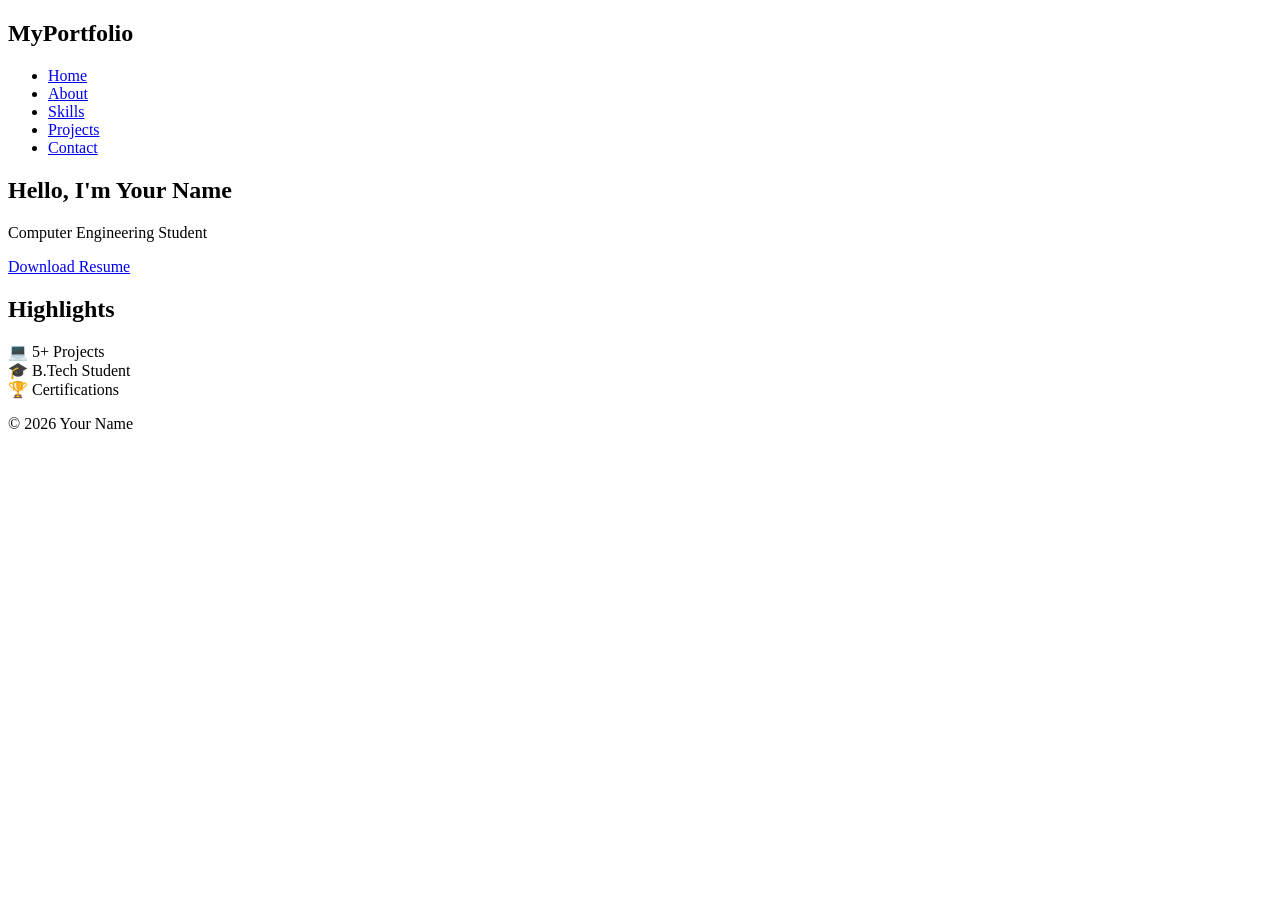
==== index.html @ a46a8310 "Create index.html" ====
<!DOCTYPE html>
<html lang="en">
<head>
    <meta charset="UTF-8">
    <meta name="viewport" content="width=device-width, initial-scale=1.0">
    <title>My Portfolio</title>
    <link rel="stylesheet" href="style.css">
    <script defer src="script.js"></script>
    <link rel="stylesheet" href="https://cdnjs.cloudflare.com/ajax/libs/font-awesome/6.5.0/css/all.min.css">
</head>
<body>

<header>
    <nav>
        <h2 class="logo">MyPortfolio</h2>
        <ul>
            <li><a href="index.html">Home</a></li>
            <li><a href="about.html">About</a></li>
            <li><a href="skills.html">Skills</a></li>
            <li><a href="projects.html">Projects</a></li>
            <li><a href="contact.html">Contact</a></li>
        </ul>
    </nav>
</header>

<section class="hero">
    <h1>Hello, I'm <span>Your Name</span></h1>
    <p>Computer Engineering Student</p>
    <a href="resume.pdf" class="btn" download>Download Resume</a>
</section>

<section class="highlights">
    <h2>Highlights</h2>
    <div class="cards">
        <div class="card">💻 5+ Projects</div>
        <div class="card">🎓 B.Tech Student</div>
        <div class="card">🏆 Certifications</div>
    </div>
</section>

<footer>
    <p>© 2026 Your Name</p>
</footer>

</body>
</html>
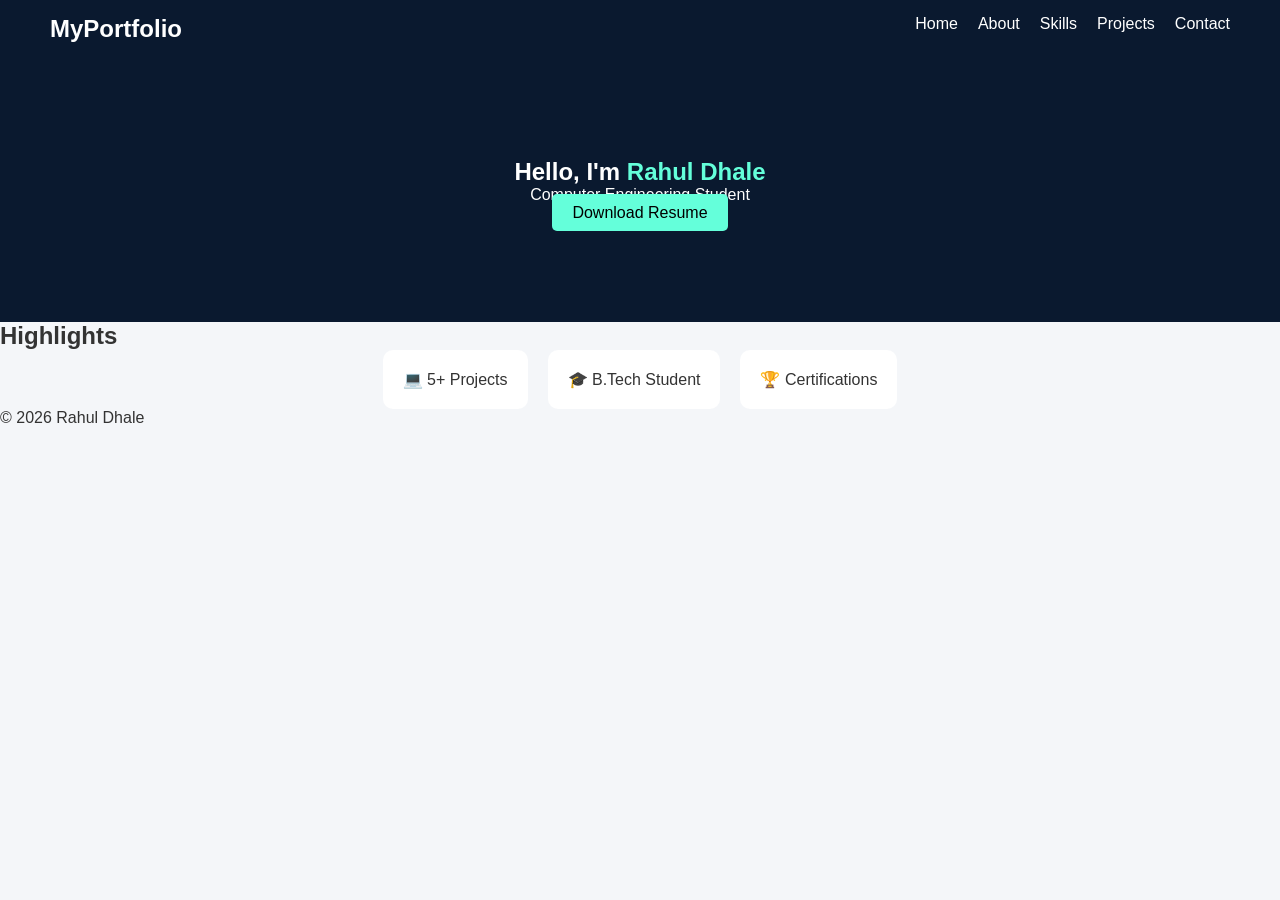
==== commit edc74c75: "Update index.html" ====
--- a/index.html
+++ b/index.html
@@ -24,7 +24,7 @@
 </header>
 
 <section class="hero">
-    <h1>Hello, I'm <span>Your Name</span></h1>
+   <h1>Hello, I'm <span>Rahul Dhale</span></h1>
     <p>Computer Engineering Student</p>
     <a href="resume.pdf" class="btn" download>Download Resume</a>
 </section>
@@ -39,8 +39,7 @@
 </section>
 
 <footer>
-    <p>© 2026 Your Name</p>
-</footer>
+<p>© 2026 Rahul Dhale</p></footer>
 
 </body>
 </html>
--- a/style.css
+++ b/style.css
@@ -0,0 +1,98 @@
+* {
+    margin: 0;
+    padding: 0;
+    box-sizing: border-box;
+    font-family: Arial, sans-serif;
+}
+
+body {
+    background: #f4f6f9;
+    color: #333;
+}
+
+/* Navbar */
+nav {
+    display: flex;
+    justify-content: space-between;
+    padding: 15px 50px;
+    background: #0a192f;
+    color: white;
+}
+
+nav ul {
+    display: flex;
+    gap: 20px;
+    list-style: none;
+}
+
+nav a {
+    color: white;
+    text-decoration: none;
+}
+
+/* Hero */
+.hero {
+    text-align: center;
+    padding: 100px 20px;
+    background: #0a192f;
+    color: white;
+}
+
+.hero span {
+    color: #64ffda;
+}
+
+.btn {
+    padding: 10px 20px;
+    background: #64ffda;
+    color: black;
+    text-decoration: none;
+    border-radius: 5px;
+}
+
+/* Sections */
+.container {
+    padding: 50px;
+}
+
+.cards {
+    display: flex;
+    gap: 20px;
+    justify-content: center;
+}
+
+.card {
+    background: white;
+    padding: 20px;
+    border-radius: 10px;
+}
+
+/* Projects */
+.project-card {
+    background: white;
+    padding: 20px;
+    margin: 10px 0;
+    border-radius: 10px;
+}
+
+/* Form */
+form {
+    display: flex;
+    flex-direction: column;
+    gap: 10px;
+}
+
+input, textarea {
+    padding: 10px;
+}
+
+/* Responsive */
+@media(max-width: 768px) {
+    nav {
+        flex-direction: column;
+    }
+
+    .cards {
+        flex-direction: column;
+    }
+}
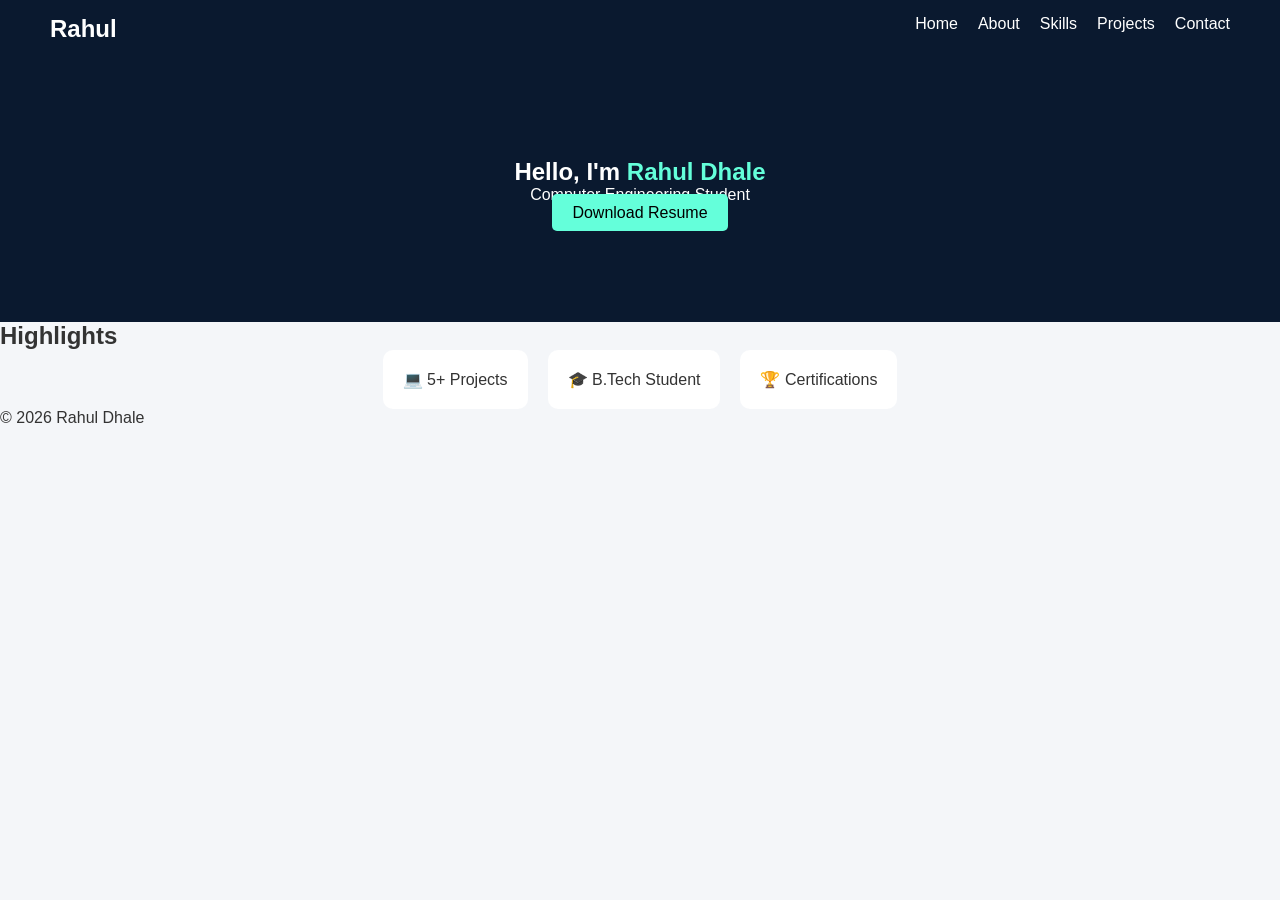
==== commit b5d2fe96: "Update index.html" ====
--- a/index.html
+++ b/index.html
@@ -12,7 +12,7 @@
 
 <header>
     <nav>
-        <h2 class="logo">MyPortfolio</h2>
+       <h2 class="logo">Rahul</h2>
         <ul>
             <li><a href="index.html">Home</a></li>
             <li><a href="about.html">About</a></li>
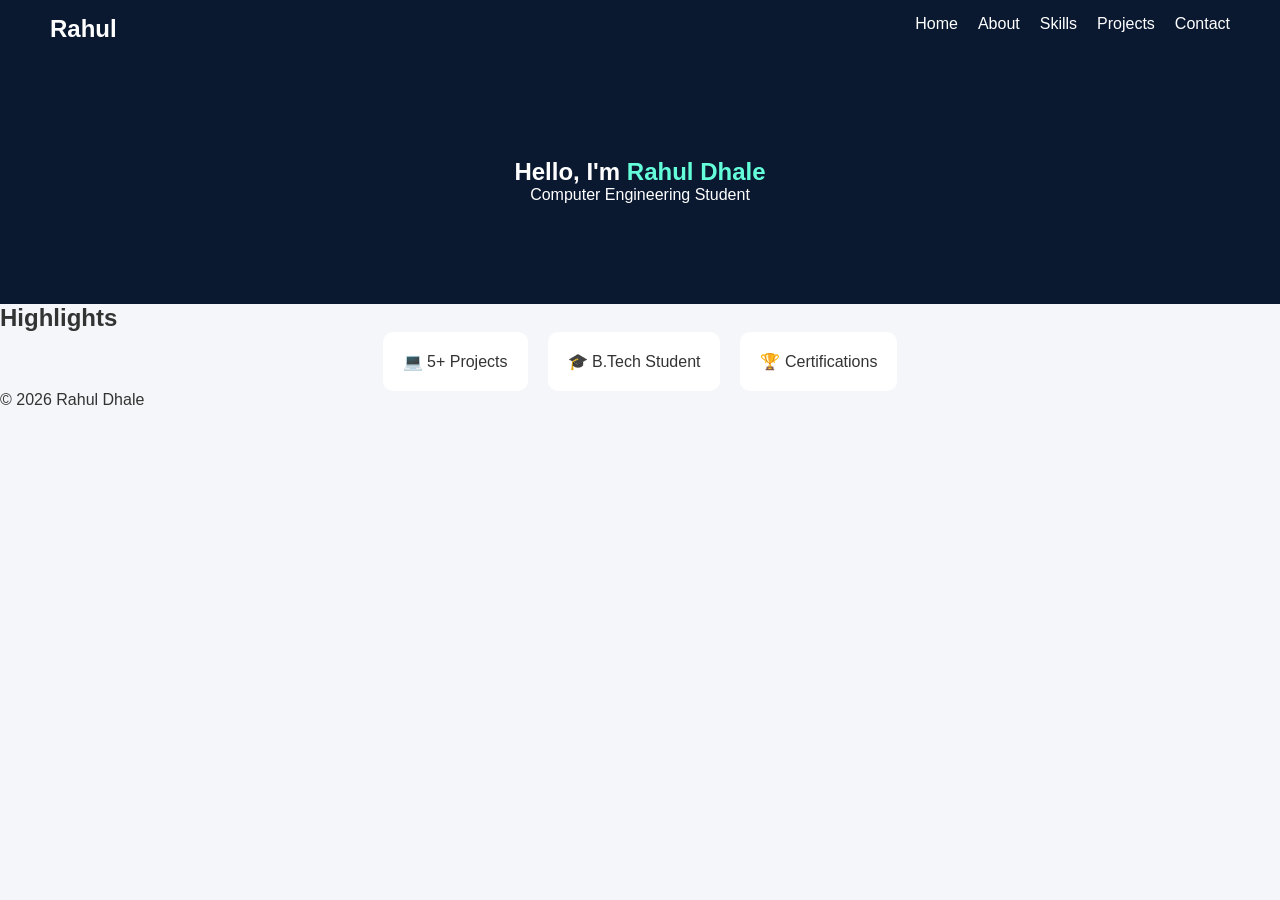
==== commit 8a68de9b: "Update index.html" ====
--- a/index.html
+++ b/index.html
@@ -26,7 +26,6 @@
 <section class="hero">
    <h1>Hello, I'm <span>Rahul Dhale</span></h1>
     <p>Computer Engineering Student</p>
-    <a href="resume.pdf" class="btn" download>Download Resume</a>
 </section>
 
 <section class="highlights">
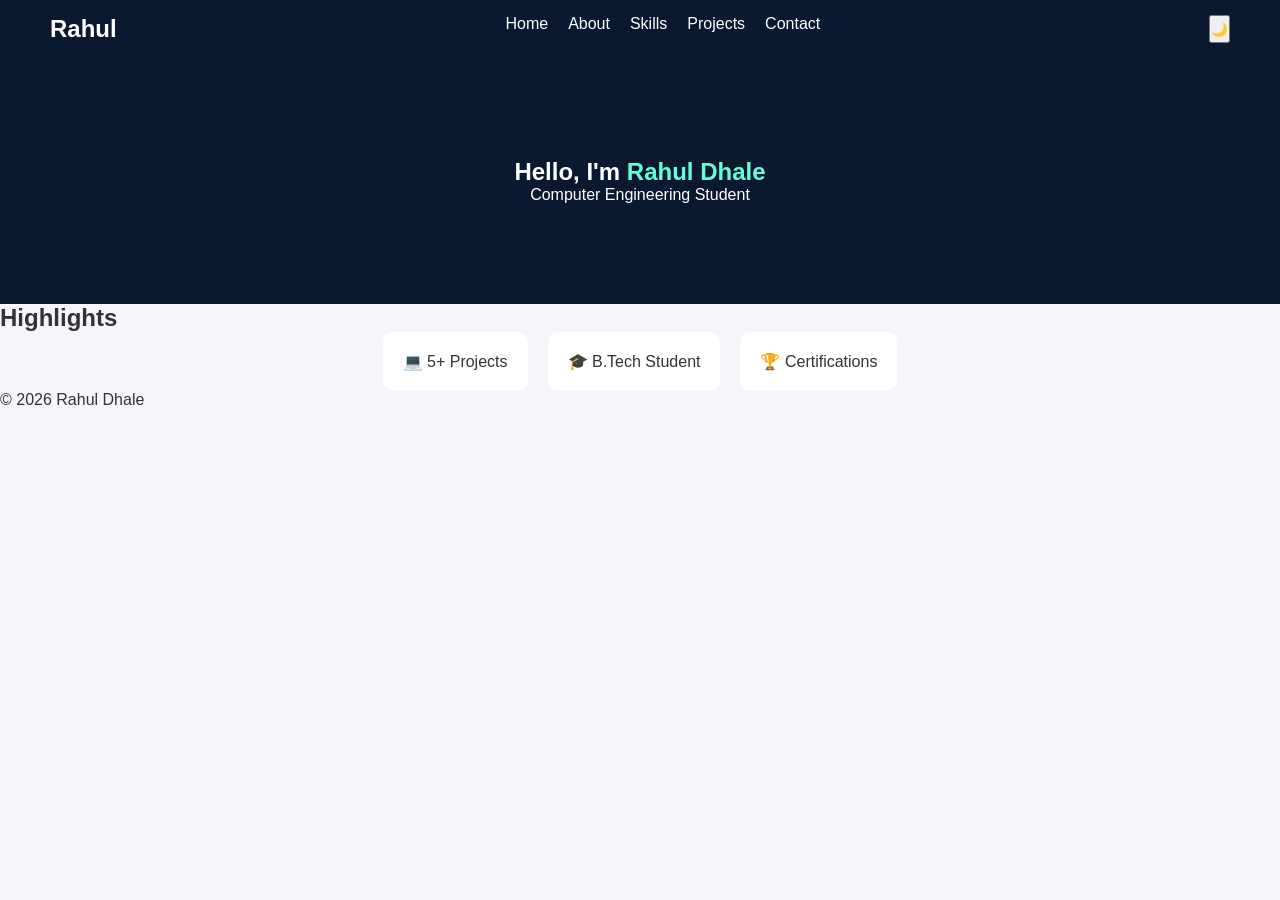
==== commit 758905ab: "Update index.html" ====
--- a/index.html
+++ b/index.html
@@ -20,6 +20,7 @@
             <li><a href="projects.html">Projects</a></li>
             <li><a href="contact.html">Contact</a></li>
         </ul>
+        <button id="darkModeToggle">🌙</button>
     </nav>
 </header>
 
--- a/style.css
+++ b/style.css
@@ -96,3 +96,30 @@
         flex-direction: column;
     }
 }
+
+
+
+.cert-grid {
+    display: grid;
+    grid-template-columns: repeat(auto-fit, minmax(250px, 1fr));
+    gap: 20px;
+}
+
+.cert-card {
+    background: white;
+    padding: 20px;
+    border-radius: 10px;
+    transition: 0.3s;
+    box-shadow: 0 4px 10px rgba(0,0,0,0.1);
+}
+
+.cert-card:hover {
+    transform: translateY(-5px);
+}
+
+.cert-card a {
+    display: inline-block;
+    margin-top: 10px;
+    color: #0a192f;
+    font-weight: bold;
+}
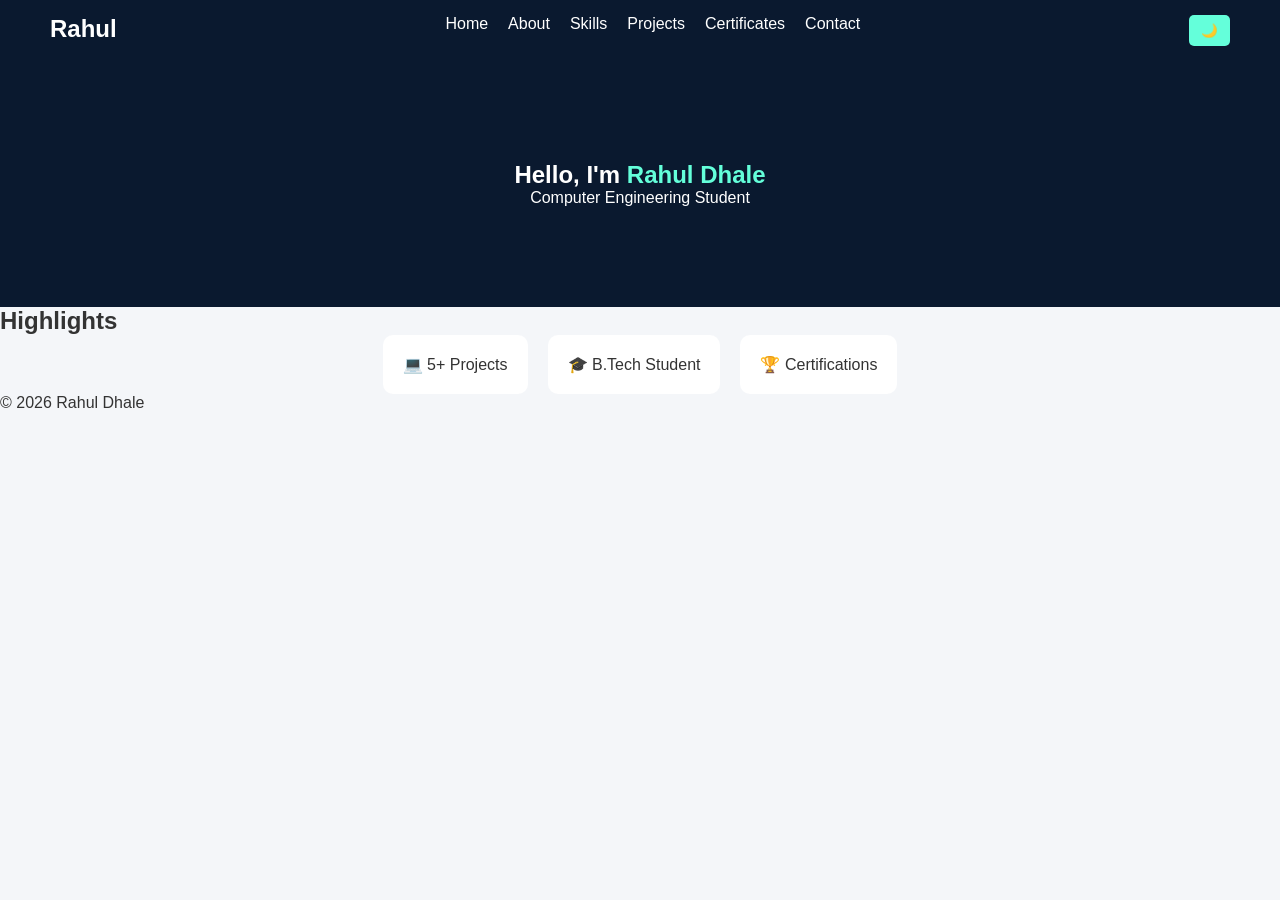
==== commit 5c652633: "Update index.html" ====
--- a/index.html
+++ b/index.html
@@ -18,6 +18,7 @@
             <li><a href="about.html">About</a></li>
             <li><a href="skills.html">Skills</a></li>
             <li><a href="projects.html">Projects</a></li>
+            <li><a href="certificates.html">Certificates</a></li>
             <li><a href="contact.html">Contact</a></li>
         </ul>
         <button id="darkModeToggle">🌙</button>
--- a/style.css
+++ b/style.css
@@ -123,3 +123,30 @@
     color: #0a192f;
     font-weight: bold;
 }
+
+
+/* Dark Mode */
+.dark-mode {
+    background-color: #0a192f;
+    color: white;
+}
+
+.dark-mode nav {
+    background-color: #020c1b;
+}
+
+.dark-mode .card,
+.dark-mode .project-card,
+.dark-mode .cert-card {
+    background-color: #112240;
+    color: white;
+}
+
+/* Toggle Button */
+#darkModeToggle {
+    background: #64ffda;
+    border: none;
+    padding: 8px 12px;
+    border-radius: 5px;
+    cursor: pointer;
+}
